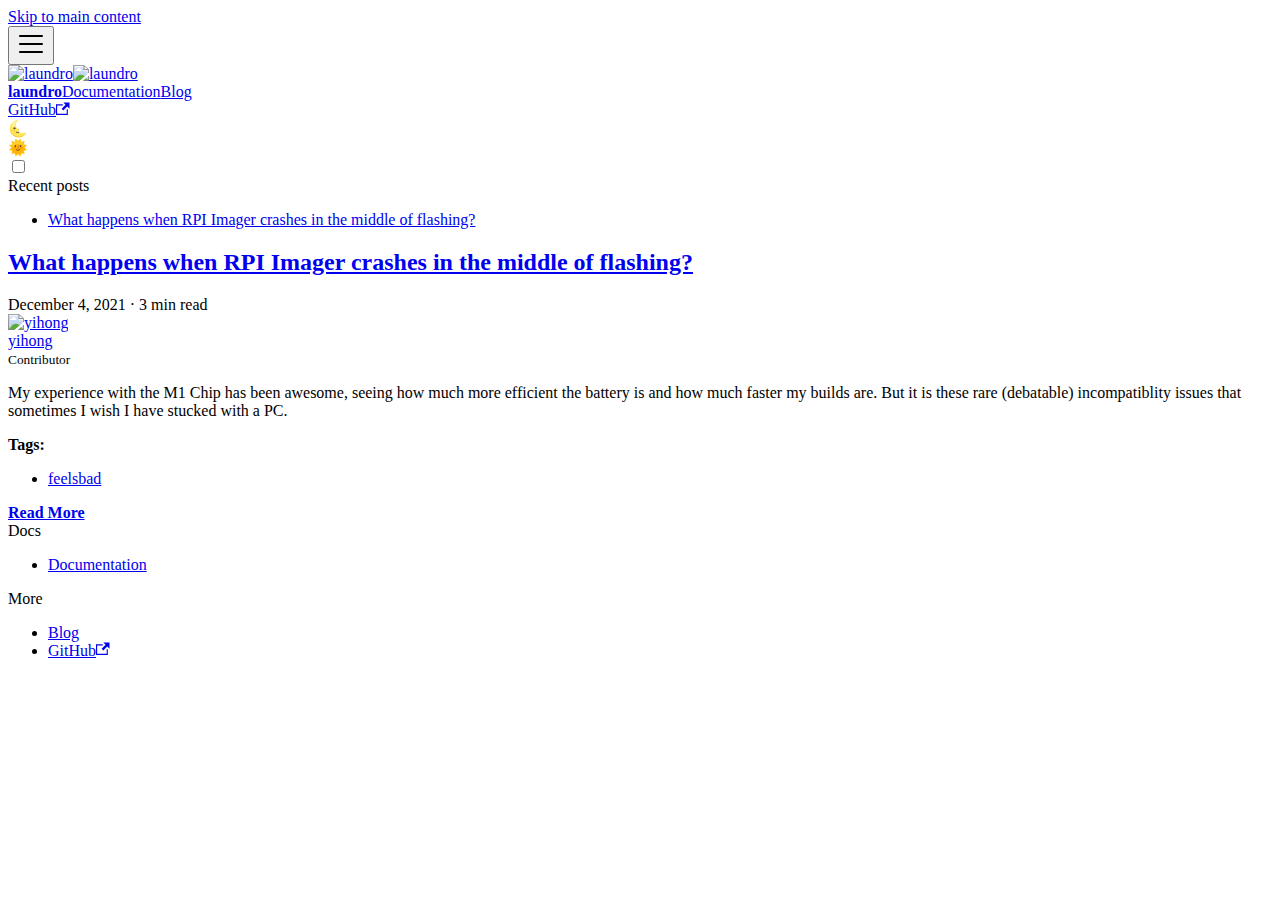
==== blog/index.html @ 2cee8525 "Deploy website - based on feb29bc9431c02adb74e49c760853be2b76ef174" ====
<!doctype html>
<html lang="en" dir="ltr">
<head>
<meta charset="UTF-8">
<meta name="viewport" content="width=device-width,initial-scale=1">
<meta name="generator" content="Docusaurus v2.0.0-beta.9">
<link rel="alternate" type="application/rss+xml" href="/laundro/blog/rss.xml" title="laundro RSS Feed">
<link rel="alternate" type="application/atom+xml" href="/laundro/blog/atom.xml" title="laundro Atom Feed"><title data-react-helmet="true">Blog | laundro</title><meta data-react-helmet="true" property="og:title" content="Blog | laundro"><meta data-react-helmet="true" name="twitter:card" content="summary_large_image"><meta data-react-helmet="true" name="description" content="Blog"><meta data-react-helmet="true" property="og:description" content="Blog"><meta data-react-helmet="true" property="og:url" content="https://usdevs.github.io/laundro/blog"><meta data-react-helmet="true" name="docusaurus_locale" content="en"><meta data-react-helmet="true" name="docusaurus_tag" content="blog_posts_list"><link data-react-helmet="true" rel="shortcut icon" href="/laundro/img/favicon.ico"><link data-react-helmet="true" rel="canonical" href="https://usdevs.github.io/laundro/blog"><link data-react-helmet="true" rel="alternate" href="https://usdevs.github.io/laundro/blog" hreflang="en"><link data-react-helmet="true" rel="alternate" href="https://usdevs.github.io/laundro/blog" hreflang="x-default"><link rel="stylesheet" href="/laundro/assets/css/styles.739d1d06.css">
<link rel="preload" href="/laundro/assets/js/runtime~main.121f2359.js" as="script">
<link rel="preload" href="/laundro/assets/js/main.71e9368b.js" as="script">
</head>
<body>
<script>!function(){function t(t){document.documentElement.setAttribute("data-theme",t)}var e=function(){var t=null;try{t=localStorage.getItem("theme")}catch(t){}return t}();t(null!==e?e:"light")}()</script><div id="__docusaurus">
<div><a href="#" class="skipToContent_OuoZ">Skip to main content</a></div><nav class="navbar navbar--fixed-top"><div class="navbar__inner"><div class="navbar__items"><button aria-label="Navigation bar toggle" class="navbar__toggle clean-btn" type="button" tabindex="0"><svg width="30" height="30" viewBox="0 0 30 30" aria-hidden="true"><path stroke="currentColor" stroke-linecap="round" stroke-miterlimit="10" stroke-width="2" d="M4 7h22M4 15h22M4 23h22"></path></svg></button><a class="navbar__brand" href="/laundro/"><div class="navbar__logo"><img src="/laundro/img/logo-dark.svg" alt="laundro" class="themedImage_TMUO themedImage--light_4Vu1"><img src="/laundro/img/logo-light.svg" alt="laundro" class="themedImage_TMUO themedImage--dark_uzRr"></div><b class="navbar__title">laundro</b></a><a class="navbar__item navbar__link" href="/laundro/">Documentation</a><a aria-current="page" class="navbar__item navbar__link navbar__link--active" href="/laundro/blog">Blog</a></div><div class="navbar__items navbar__items--right"><a href="https://github.com/usdevs/laundro" target="_blank" rel="noopener noreferrer" class="navbar__item navbar__link"><span>GitHub<svg width="13.5" height="13.5" aria-hidden="true" viewBox="0 0 24 24" class="iconExternalLink_wgqa"><path fill="currentColor" d="M21 13v10h-21v-19h12v2h-10v15h17v-8h2zm3-12h-10.988l4.035 4-6.977 7.07 2.828 2.828 6.977-7.07 4.125 4.172v-11z"></path></svg></span></a><div class="toggle_iYfV toggle_2i4l toggleDisabled_xj38"><div class="toggleTrack_t-f2" role="button" tabindex="-1"><div class="toggleTrackCheck_mk7D"><span class="toggleIcon_pHJ9">🌜</span></div><div class="toggleTrackX_dm8H"><span class="toggleIcon_pHJ9">🌞</span></div><div class="toggleTrackThumb_W6To"></div></div><input type="checkbox" class="toggleScreenReader_h9qa" aria-label="Switch between dark and light mode"></div></div></div><div role="presentation" class="navbar-sidebar__backdrop"></div></nav><div class="main-wrapper blog-wrapper blog-list-page"><div class="container margin-vert--lg"><div class="row"><aside class="col col--3"><nav class="sidebar_q+wC thin-scrollbar" aria-label="Blog recent posts navigation"><div class="sidebarItemTitle_9G5K margin-bottom--md">Recent posts</div><ul class="sidebarItemList_6T4b"><li class="sidebarItem_cjdF"><a class="sidebarItemLink_zyXk" href="/laundro/blog/2021/12/04/rpi-imager-crash">What happens when RPI Imager crashes in the middle of flashing?</a></li></ul></nav></aside><main class="col col--7" itemscope="" itemtype="http://schema.org/Blog"><article class="margin-bottom--xl" itemprop="blogPost" itemscope="" itemtype="http://schema.org/BlogPosting"><header><h2 class="blogPostTitle_d4p0" itemprop="headline"><a itemprop="url" href="/laundro/blog/2021/12/04/rpi-imager-crash">What happens when RPI Imager crashes in the middle of flashing?</a></h2><div class="blogPostData_-Im+ margin-vert--md"><time datetime="2021-12-04T00:00:00.000Z" itemprop="datePublished">December 4, 2021</time> · <!-- -->3 min read</div><div class="row margin-top--md margin-bottom--sm"><div class="col col--6 authorCol_8c0z"><div class="avatar margin-bottom--sm"><a href="https://github.com/shenyih0ng" target="_blank" rel="noopener noreferrer" class="avatar__photo-link avatar__photo"><img class="image_9q7L" src="https://github.com/shenyih0ng.png" alt="yihong"></a><div class="avatar__intro" itemprop="author" itemscope="" itemtype="https://schema.org/Person"><div class="avatar__name"><a href="https://github.com/shenyih0ng" target="_blank" rel="noopener noreferrer" itemprop="url"><span itemprop="name">yihong</span></a></div><small class="avatar__subtitle" itemprop="description">Contributor</small></div></div></div></div></header><div class="markdown" itemprop="articleBody"><p>My experience with the M1 Chip has been awesome, seeing how much more efficient the battery is and how much faster my builds are. But it is these rare (debatable) incompatiblity issues that sometimes I wish I have stucked with a PC.</p></div><footer class="row docusaurus-mt-lg"><div class="col col--9"><b>Tags:</b><ul class="tags_NBRY padding--none margin-left--sm"><li class="tag_F03v"><a class="tag_WK-t tagRegular_LXbV" href="/laundro/blog/tags/feelsbad">feelsbad</a></li></ul></div><div class="col text--right col--3"><a aria-label="Read more about What happens when RPI Imager crashes in the middle of flashing?" href="/laundro/blog/2021/12/04/rpi-imager-crash"><b>Read More</b></a></div></footer></article><nav class="pagination-nav" aria-label="Blog list page navigation"><div class="pagination-nav__item"></div><div class="pagination-nav__item pagination-nav__item--next"></div></nav></main></div></div></div><footer class="footer footer--dark"><div class="container"><div class="row footer__links"><div class="col footer__col"><div class="footer__title">Docs</div><ul class="footer__items"><li class="footer__item"><a class="footer__link-item" href="/laundro/">Documentation</a></li></ul></div><div class="col footer__col"><div class="footer__title">More</div><ul class="footer__items"><li class="footer__item"><a class="footer__link-item" href="/laundro/blog">Blog</a></li><li class="footer__item"><a href="https://github.com/usdevs/laundro" target="_blank" rel="noopener noreferrer" class="footer__link-item"><span>GitHub<svg width="13.5" height="13.5" aria-hidden="true" viewBox="0 0 24 24" class="iconExternalLink_wgqa"><path fill="currentColor" d="M21 13v10h-21v-19h12v2h-10v15h17v-8h2zm3-12h-10.988l4.035 4-6.977 7.07 2.828 2.828 6.977-7.07 4.125 4.172v-11z"></path></svg></span></a></li></ul></div></div><div class="footer__bottom text--center"></div></div></footer></div>
<script src="/laundro/assets/js/runtime~main.121f2359.js"></script>
<script src="/laundro/assets/js/main.71e9368b.js"></script>
</body>
</html>
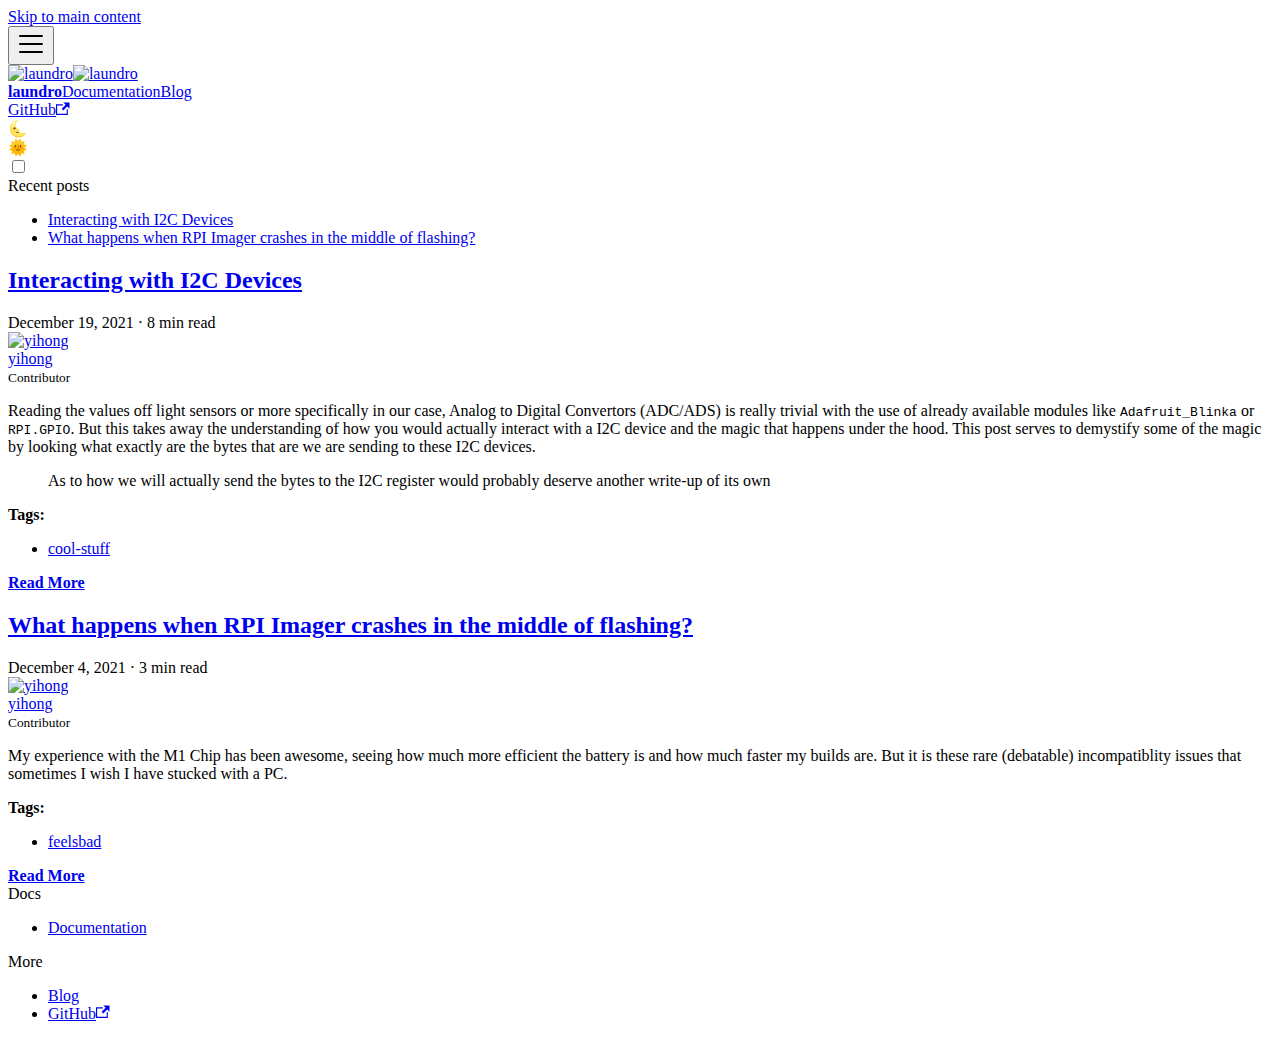
==== commit 7ab5dcaa: "Deploy website - based on 466a63d23c871e1d99e3bc932ade99c7ceccaa70" ====
--- a/blog/index.html
+++ b/blog/index.html
@@ -6,13 +6,13 @@
 <meta name="generator" content="Docusaurus v2.0.0-beta.9">
 <link rel="alternate" type="application/rss+xml" href="/laundro/blog/rss.xml" title="laundro RSS Feed">
 <link rel="alternate" type="application/atom+xml" href="/laundro/blog/atom.xml" title="laundro Atom Feed"><title data-react-helmet="true">Blog | laundro</title><meta data-react-helmet="true" property="og:title" content="Blog | laundro"><meta data-react-helmet="true" name="twitter:card" content="summary_large_image"><meta data-react-helmet="true" name="description" content="Blog"><meta data-react-helmet="true" property="og:description" content="Blog"><meta data-react-helmet="true" property="og:url" content="https://usdevs.github.io/laundro/blog"><meta data-react-helmet="true" name="docusaurus_locale" content="en"><meta data-react-helmet="true" name="docusaurus_tag" content="blog_posts_list"><link data-react-helmet="true" rel="shortcut icon" href="/laundro/img/favicon.ico"><link data-react-helmet="true" rel="canonical" href="https://usdevs.github.io/laundro/blog"><link data-react-helmet="true" rel="alternate" href="https://usdevs.github.io/laundro/blog" hreflang="en"><link data-react-helmet="true" rel="alternate" href="https://usdevs.github.io/laundro/blog" hreflang="x-default"><link rel="stylesheet" href="/laundro/assets/css/styles.739d1d06.css">
-<link rel="preload" href="/laundro/assets/js/runtime~main.121f2359.js" as="script">
-<link rel="preload" href="/laundro/assets/js/main.71e9368b.js" as="script">
+<link rel="preload" href="/laundro/assets/js/runtime~main.8f6e23c9.js" as="script">
+<link rel="preload" href="/laundro/assets/js/main.9aa8e547.js" as="script">
 </head>
 <body>
 <script>!function(){function t(t){document.documentElement.setAttribute("data-theme",t)}var e=function(){var t=null;try{t=localStorage.getItem("theme")}catch(t){}return t}();t(null!==e?e:"light")}()</script><div id="__docusaurus">
-<div><a href="#" class="skipToContent_OuoZ">Skip to main content</a></div><nav class="navbar navbar--fixed-top"><div class="navbar__inner"><div class="navbar__items"><button aria-label="Navigation bar toggle" class="navbar__toggle clean-btn" type="button" tabindex="0"><svg width="30" height="30" viewBox="0 0 30 30" aria-hidden="true"><path stroke="currentColor" stroke-linecap="round" stroke-miterlimit="10" stroke-width="2" d="M4 7h22M4 15h22M4 23h22"></path></svg></button><a class="navbar__brand" href="/laundro/"><div class="navbar__logo"><img src="/laundro/img/logo-dark.svg" alt="laundro" class="themedImage_TMUO themedImage--light_4Vu1"><img src="/laundro/img/logo-light.svg" alt="laundro" class="themedImage_TMUO themedImage--dark_uzRr"></div><b class="navbar__title">laundro</b></a><a class="navbar__item navbar__link" href="/laundro/">Documentation</a><a aria-current="page" class="navbar__item navbar__link navbar__link--active" href="/laundro/blog">Blog</a></div><div class="navbar__items navbar__items--right"><a href="https://github.com/usdevs/laundro" target="_blank" rel="noopener noreferrer" class="navbar__item navbar__link"><span>GitHub<svg width="13.5" height="13.5" aria-hidden="true" viewBox="0 0 24 24" class="iconExternalLink_wgqa"><path fill="currentColor" d="M21 13v10h-21v-19h12v2h-10v15h17v-8h2zm3-12h-10.988l4.035 4-6.977 7.07 2.828 2.828 6.977-7.07 4.125 4.172v-11z"></path></svg></span></a><div class="toggle_iYfV toggle_2i4l toggleDisabled_xj38"><div class="toggleTrack_t-f2" role="button" tabindex="-1"><div class="toggleTrackCheck_mk7D"><span class="toggleIcon_pHJ9">🌜</span></div><div class="toggleTrackX_dm8H"><span class="toggleIcon_pHJ9">🌞</span></div><div class="toggleTrackThumb_W6To"></div></div><input type="checkbox" class="toggleScreenReader_h9qa" aria-label="Switch between dark and light mode"></div></div></div><div role="presentation" class="navbar-sidebar__backdrop"></div></nav><div class="main-wrapper blog-wrapper blog-list-page"><div class="container margin-vert--lg"><div class="row"><aside class="col col--3"><nav class="sidebar_q+wC thin-scrollbar" aria-label="Blog recent posts navigation"><div class="sidebarItemTitle_9G5K margin-bottom--md">Recent posts</div><ul class="sidebarItemList_6T4b"><li class="sidebarItem_cjdF"><a class="sidebarItemLink_zyXk" href="/laundro/blog/2021/12/04/rpi-imager-crash">What happens when RPI Imager crashes in the middle of flashing?</a></li></ul></nav></aside><main class="col col--7" itemscope="" itemtype="http://schema.org/Blog"><article class="margin-bottom--xl" itemprop="blogPost" itemscope="" itemtype="http://schema.org/BlogPosting"><header><h2 class="blogPostTitle_d4p0" itemprop="headline"><a itemprop="url" href="/laundro/blog/2021/12/04/rpi-imager-crash">What happens when RPI Imager crashes in the middle of flashing?</a></h2><div class="blogPostData_-Im+ margin-vert--md"><time datetime="2021-12-04T00:00:00.000Z" itemprop="datePublished">December 4, 2021</time> · <!-- -->3 min read</div><div class="row margin-top--md margin-bottom--sm"><div class="col col--6 authorCol_8c0z"><div class="avatar margin-bottom--sm"><a href="https://github.com/shenyih0ng" target="_blank" rel="noopener noreferrer" class="avatar__photo-link avatar__photo"><img class="image_9q7L" src="https://github.com/shenyih0ng.png" alt="yihong"></a><div class="avatar__intro" itemprop="author" itemscope="" itemtype="https://schema.org/Person"><div class="avatar__name"><a href="https://github.com/shenyih0ng" target="_blank" rel="noopener noreferrer" itemprop="url"><span itemprop="name">yihong</span></a></div><small class="avatar__subtitle" itemprop="description">Contributor</small></div></div></div></div></header><div class="markdown" itemprop="articleBody"><p>My experience with the M1 Chip has been awesome, seeing how much more efficient the battery is and how much faster my builds are. But it is these rare (debatable) incompatiblity issues that sometimes I wish I have stucked with a PC.</p></div><footer class="row docusaurus-mt-lg"><div class="col col--9"><b>Tags:</b><ul class="tags_NBRY padding--none margin-left--sm"><li class="tag_F03v"><a class="tag_WK-t tagRegular_LXbV" href="/laundro/blog/tags/feelsbad">feelsbad</a></li></ul></div><div class="col text--right col--3"><a aria-label="Read more about What happens when RPI Imager crashes in the middle of flashing?" href="/laundro/blog/2021/12/04/rpi-imager-crash"><b>Read More</b></a></div></footer></article><nav class="pagination-nav" aria-label="Blog list page navigation"><div class="pagination-nav__item"></div><div class="pagination-nav__item pagination-nav__item--next"></div></nav></main></div></div></div><footer class="footer footer--dark"><div class="container"><div class="row footer__links"><div class="col footer__col"><div class="footer__title">Docs</div><ul class="footer__items"><li class="footer__item"><a class="footer__link-item" href="/laundro/">Documentation</a></li></ul></div><div class="col footer__col"><div class="footer__title">More</div><ul class="footer__items"><li class="footer__item"><a class="footer__link-item" href="/laundro/blog">Blog</a></li><li class="footer__item"><a href="https://github.com/usdevs/laundro" target="_blank" rel="noopener noreferrer" class="footer__link-item"><span>GitHub<svg width="13.5" height="13.5" aria-hidden="true" viewBox="0 0 24 24" class="iconExternalLink_wgqa"><path fill="currentColor" d="M21 13v10h-21v-19h12v2h-10v15h17v-8h2zm3-12h-10.988l4.035 4-6.977 7.07 2.828 2.828 6.977-7.07 4.125 4.172v-11z"></path></svg></span></a></li></ul></div></div><div class="footer__bottom text--center"></div></div></footer></div>
-<script src="/laundro/assets/js/runtime~main.121f2359.js"></script>
-<script src="/laundro/assets/js/main.71e9368b.js"></script>
+<div><a href="#" class="skipToContent_OuoZ">Skip to main content</a></div><nav class="navbar navbar--fixed-top"><div class="navbar__inner"><div class="navbar__items"><button aria-label="Navigation bar toggle" class="navbar__toggle clean-btn" type="button" tabindex="0"><svg width="30" height="30" viewBox="0 0 30 30" aria-hidden="true"><path stroke="currentColor" stroke-linecap="round" stroke-miterlimit="10" stroke-width="2" d="M4 7h22M4 15h22M4 23h22"></path></svg></button><a class="navbar__brand" href="/laundro/"><div class="navbar__logo"><img src="/laundro/img/logo-dark.svg" alt="laundro" class="themedImage_TMUO themedImage--light_4Vu1"><img src="/laundro/img/logo-light.svg" alt="laundro" class="themedImage_TMUO themedImage--dark_uzRr"></div><b class="navbar__title">laundro</b></a><a class="navbar__item navbar__link" href="/laundro/">Documentation</a><a aria-current="page" class="navbar__item navbar__link navbar__link--active" href="/laundro/blog">Blog</a></div><div class="navbar__items navbar__items--right"><a href="https://github.com/usdevs/laundro/tree/docs" target="_blank" rel="noopener noreferrer" class="navbar__item navbar__link"><span>GitHub<svg width="13.5" height="13.5" aria-hidden="true" viewBox="0 0 24 24" class="iconExternalLink_wgqa"><path fill="currentColor" d="M21 13v10h-21v-19h12v2h-10v15h17v-8h2zm3-12h-10.988l4.035 4-6.977 7.07 2.828 2.828 6.977-7.07 4.125 4.172v-11z"></path></svg></span></a><div class="toggle_iYfV toggle_2i4l toggleDisabled_xj38"><div class="toggleTrack_t-f2" role="button" tabindex="-1"><div class="toggleTrackCheck_mk7D"><span class="toggleIcon_pHJ9">🌜</span></div><div class="toggleTrackX_dm8H"><span class="toggleIcon_pHJ9">🌞</span></div><div class="toggleTrackThumb_W6To"></div></div><input type="checkbox" class="toggleScreenReader_h9qa" aria-label="Switch between dark and light mode"></div></div></div><div role="presentation" class="navbar-sidebar__backdrop"></div></nav><div class="main-wrapper blog-wrapper blog-list-page"><div class="container margin-vert--lg"><div class="row"><aside class="col col--3"><nav class="sidebar_q+wC thin-scrollbar" aria-label="Blog recent posts navigation"><div class="sidebarItemTitle_9G5K margin-bottom--md">Recent posts</div><ul class="sidebarItemList_6T4b"><li class="sidebarItem_cjdF"><a class="sidebarItemLink_zyXk" href="/laundro/blog/2021/12/19/interacting-with-i2c">Interacting with I2C Devices</a></li><li class="sidebarItem_cjdF"><a class="sidebarItemLink_zyXk" href="/laundro/blog/2021/12/04/rpi-imager-crash">What happens when RPI Imager crashes in the middle of flashing?</a></li></ul></nav></aside><main class="col col--7" itemscope="" itemtype="http://schema.org/Blog"><article class="margin-bottom--xl" itemprop="blogPost" itemscope="" itemtype="http://schema.org/BlogPosting"><header><h2 class="blogPostTitle_d4p0" itemprop="headline"><a itemprop="url" href="/laundro/blog/2021/12/19/interacting-with-i2c">Interacting with I2C Devices</a></h2><div class="blogPostData_-Im+ margin-vert--md"><time datetime="2021-12-19T00:00:00.000Z" itemprop="datePublished">December 19, 2021</time> · <!-- -->8 min read</div><div class="row margin-top--md margin-bottom--sm"><div class="col col--6 authorCol_8c0z"><div class="avatar margin-bottom--sm"><a href="https://github.com/shenyih0ng" target="_blank" rel="noopener noreferrer" class="avatar__photo-link avatar__photo"><img class="image_9q7L" src="https://github.com/shenyih0ng.png" alt="yihong"></a><div class="avatar__intro" itemprop="author" itemscope="" itemtype="https://schema.org/Person"><div class="avatar__name"><a href="https://github.com/shenyih0ng" target="_blank" rel="noopener noreferrer" itemprop="url"><span itemprop="name">yihong</span></a></div><small class="avatar__subtitle" itemprop="description">Contributor</small></div></div></div></div></header><div class="markdown" itemprop="articleBody"><p>Reading the values off light sensors or more specifically in our case, Analog to Digital Convertors (ADC/ADS) is really trivial with the use of already available modules like <code>Adafruit_Blinka</code> or <code>RPI.GPIO</code>. But this takes away the understanding of how you would actually interact with a I2C device and the magic that happens under the hood. This post serves to demystify some of the magic by looking what exactly are the bytes that are we are sending to these I2C devices.</p><blockquote><p>As to how we will actually send the bytes to the I2C register would probably deserve another write-up of its own</p></blockquote></div><footer class="row docusaurus-mt-lg"><div class="col col--9"><b>Tags:</b><ul class="tags_NBRY padding--none margin-left--sm"><li class="tag_F03v"><a class="tag_WK-t tagRegular_LXbV" href="/laundro/blog/tags/cool-stuff">cool-stuff</a></li></ul></div><div class="col text--right col--3"><a aria-label="Read more about Interacting with I2C Devices" href="/laundro/blog/2021/12/19/interacting-with-i2c"><b>Read More</b></a></div></footer></article><article class="margin-bottom--xl" itemprop="blogPost" itemscope="" itemtype="http://schema.org/BlogPosting"><header><h2 class="blogPostTitle_d4p0" itemprop="headline"><a itemprop="url" href="/laundro/blog/2021/12/04/rpi-imager-crash">What happens when RPI Imager crashes in the middle of flashing?</a></h2><div class="blogPostData_-Im+ margin-vert--md"><time datetime="2021-12-04T00:00:00.000Z" itemprop="datePublished">December 4, 2021</time> · <!-- -->3 min read</div><div class="row margin-top--md margin-bottom--sm"><div class="col col--6 authorCol_8c0z"><div class="avatar margin-bottom--sm"><a href="https://github.com/shenyih0ng" target="_blank" rel="noopener noreferrer" class="avatar__photo-link avatar__photo"><img class="image_9q7L" src="https://github.com/shenyih0ng.png" alt="yihong"></a><div class="avatar__intro" itemprop="author" itemscope="" itemtype="https://schema.org/Person"><div class="avatar__name"><a href="https://github.com/shenyih0ng" target="_blank" rel="noopener noreferrer" itemprop="url"><span itemprop="name">yihong</span></a></div><small class="avatar__subtitle" itemprop="description">Contributor</small></div></div></div></div></header><div class="markdown" itemprop="articleBody"><p>My experience with the M1 Chip has been awesome, seeing how much more efficient the battery is and how much faster my builds are. But it is these rare (debatable) incompatiblity issues that sometimes I wish I have stucked with a PC.</p></div><footer class="row docusaurus-mt-lg"><div class="col col--9"><b>Tags:</b><ul class="tags_NBRY padding--none margin-left--sm"><li class="tag_F03v"><a class="tag_WK-t tagRegular_LXbV" href="/laundro/blog/tags/feelsbad">feelsbad</a></li></ul></div><div class="col text--right col--3"><a aria-label="Read more about What happens when RPI Imager crashes in the middle of flashing?" href="/laundro/blog/2021/12/04/rpi-imager-crash"><b>Read More</b></a></div></footer></article><nav class="pagination-nav" aria-label="Blog list page navigation"><div class="pagination-nav__item"></div><div class="pagination-nav__item pagination-nav__item--next"></div></nav></main></div></div></div><footer class="footer footer--dark"><div class="container"><div class="row footer__links"><div class="col footer__col"><div class="footer__title">Docs</div><ul class="footer__items"><li class="footer__item"><a class="footer__link-item" href="/laundro/">Documentation</a></li></ul></div><div class="col footer__col"><div class="footer__title">More</div><ul class="footer__items"><li class="footer__item"><a class="footer__link-item" href="/laundro/blog">Blog</a></li><li class="footer__item"><a href="https://github.com/usdevs/laundro/tree/docs" target="_blank" rel="noopener noreferrer" class="footer__link-item"><span>GitHub<svg width="13.5" height="13.5" aria-hidden="true" viewBox="0 0 24 24" class="iconExternalLink_wgqa"><path fill="currentColor" d="M21 13v10h-21v-19h12v2h-10v15h17v-8h2zm3-12h-10.988l4.035 4-6.977 7.07 2.828 2.828 6.977-7.07 4.125 4.172v-11z"></path></svg></span></a></li></ul></div></div><div class="footer__bottom text--center"></div></div></footer></div>
+<script src="/laundro/assets/js/runtime~main.8f6e23c9.js"></script>
+<script src="/laundro/assets/js/main.9aa8e547.js"></script>
 </body>
 </html>